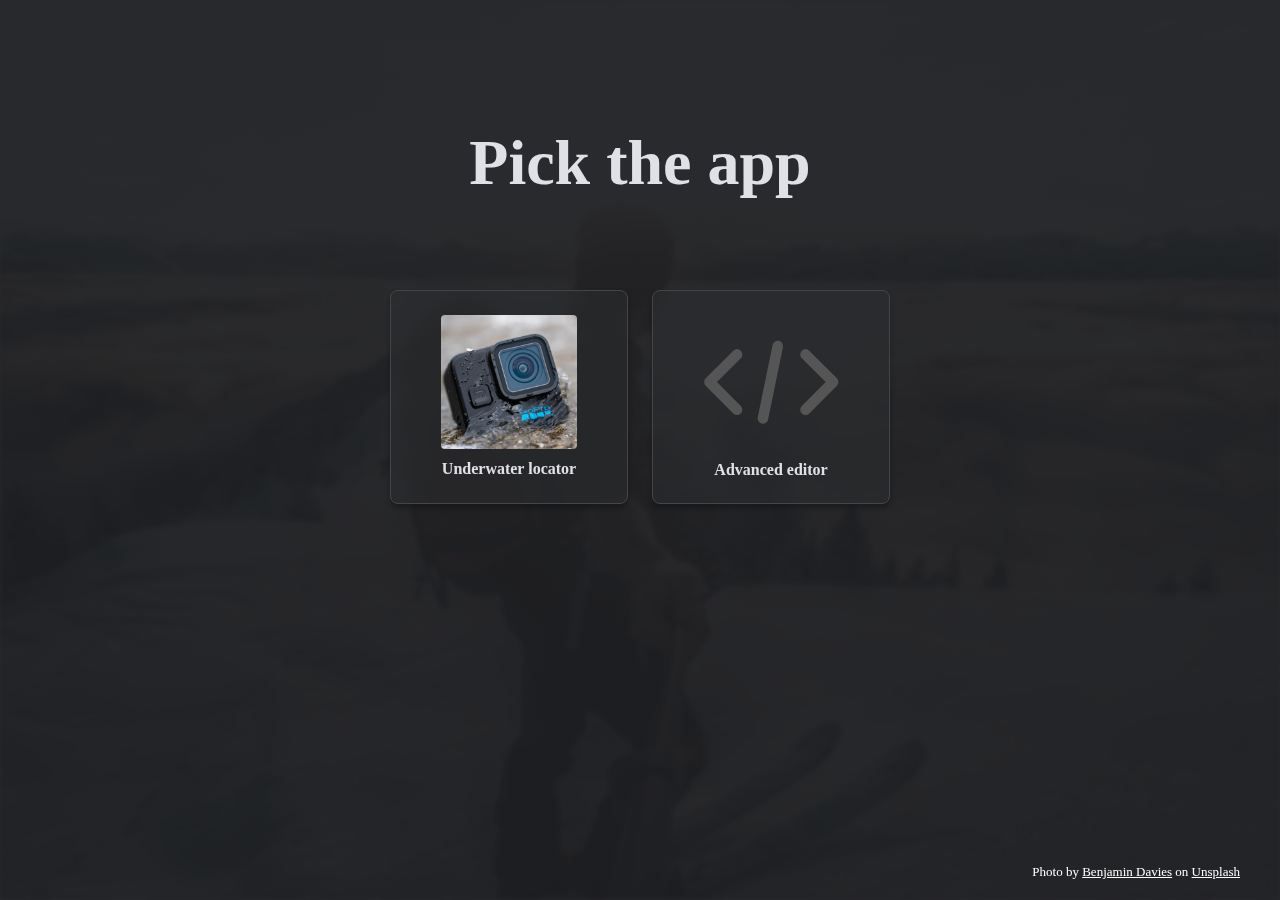
==== tools.html @ 9b53611e "first commit" ====
<!DOCTYPE html>
<!--[if lt IE 7]>      <html class="no-js lt-ie9 lt-ie8 lt-ie7"> <![endif]-->
<!--[if IE 7]>         <html class="no-js lt-ie9 lt-ie8"> <![endif]-->
<!--[if IE 8]>         <html class="no-js lt-ie9"> <![endif]-->
<!--[if gt IE 8]>      <html class="no-js"> <!--<![endif]-->
<html>
    <head>
        <meta charset="utf-8">
        <meta http-equiv="X-UA-Compatible" content="IE=edge">
        <title>Gopro Guardian</title>
        <meta name="description" content="">
        <meta name="viewport" content="width=device-width, initial-scale=1">
        <link rel="stylesheet" href="css/tools.css">
        <link rel="stylesheet" href="css/universial.css">
    </head>
    <body>
        <!--[if lt IE 7]>
            <p class="browsehappy">You are using an <strong>outdated</strong> browser. Please <a href="#">upgrade your browser</a> to improve your experience.</p>
        <![endif]-->
        <div style="flex-direction: column; margin: 10% 0; gap: 90px;" class="flex">
            <h1>Pick the app</h1>
            <div class="flex gap-24 wrap" style="justify-content: center; max-width: 1000px;">
                <div class="app" onclick="location.href='/water.html'">
                    <img src="imgs/DJI-Hero-11-Mini-11.png" alt="water locator">
                    <p class="ui-h2" style="color: var(--gray-12); width: max-content;">Underwater locator</p>
                </div>
                <div class="app" onclick="location.href='/editor.html'">
                    <img src="imgs/code-1970468.svg" alt="water locator">
                    <p class="ui-h2" style="color: var(--gray-12); width: max-content;">Advanced editor</p>
                </div>
            </div>
        </div>
        <div class="ui-default credit">
            Photo by <a href="https://unsplash.com/@bendavisual?utm_source=unsplash&utm_medium=referral&utm_content=creditCopyText">Benjamin Davies</a> on <a href="https://unsplash.com/photos/mqN-EV9rNlY?utm_source=unsplash&utm_medium=referral&utm_content=creditCopyText">Unsplash</a>
        </div>
    </body>
</html>
---- css/tools.css ----
body::before {
    content: "";
    position: fixed;
    top: 0;
    left: 0;
    width: 100%;
    height: 100%;
    background-image: linear-gradient(rgba(30, 31, 34, 0.95), rgba(30, 31, 34, 0.95)), url(/imgs/ski.png);
    background-position: center center;
    background-repeat: no-repeat;
    background-size: cover;
    filter: blur(2.5px);
    z-index: -1;
}

body {
    background-color: rgba(30, 31, 34, 0.95);
    color: white;
}

a {
    color: white;
}

.app {
    box-sizing: border-box;
    display: flex;
    flex-direction: column;
    justify-content: center;
    align-items: center;
    padding: 24px 48px;
    gap: 10px;

    width: 238px;
    height: 214px;

    background: rgba(43, 45, 48, 0.5);
    border: 1px solid #43454A;
    box-shadow: 0px 4px 4px rgba(0, 0, 0, 0.25);
    backdrop-filter: blur(7.5px);
    border-radius: 8px;
    cursor: pointer;
    transition: scale 0.25s ease-in-out;
}

.app:hover {
    scale: 1.1;
}

.app img {
    width: 136px;
    height: 136px;
    border-radius: 4px;
    object-fit: cover;
}

.credit {
    position: fixed;
    right: 40px;
    bottom: 20px;
    margin: 0;
}
---- css/universial.css ----
/* colors */
:root {
    --gray-12: #DFE1E6;
    --gray-10: #B4B8BF;
    --gray-3: #393B40;
    --gray-5: #4E5157;
    --blue-6: #3574F0;
    --link: #548af7;
}

/* margin */
.m-auto {
    margin: auto;
}

/* flex */
.flex {
    display: flex;
    align-items: center;
}

.gap-24 {
    gap: 24px;
}

.wrap {
    flex-wrap: wrap;
}

h1 {
    margin: 0;
    padding: 0;
    border: 0;
    outline: 0;
    font-weight: 600;
    font-style: normal;
    font-size: 64px;
    font-family: 'Inter';
    vertical-align: baseline;
    color: var(--gray-12);
    text-align: center;
}

p {
    margin: 0;
}

.ui-default {
    font-family: 'Inter';
    font-style: normal;
    font-weight: 500;
    font-size: 13px;
    line-height: 16px;
}

.ui-default-semibold {
    font-family: 'Inter';
    font-style: normal;
    font-weight: 600;
    font-size: 13px;
    line-height: 16px;
}

.ui-h2 {
    font-family: 'Inter';
    font-style: normal;
    font-weight: 600;
    font-size: 16px;
    line-height: 20px;
}

.ui-medium-semibold {
    font-family: 'Inter';
    font-style: normal;
    font-weight: 600;
    font-size: 12px;
    line-height: 16px;
}

.button {
    border-radius: 4px;
    width: 72px;
    height: 28px;
    display: flex;
    justify-content: center;
    align-items: center;
    background-color: var(--gray-5);
}
.button.outline {
    background-color: transparent;
    box-shadow: inset 0px 0px 0px 1px #4E5157;
}
.button.solid {
    background-color: var(--blue-6);
}
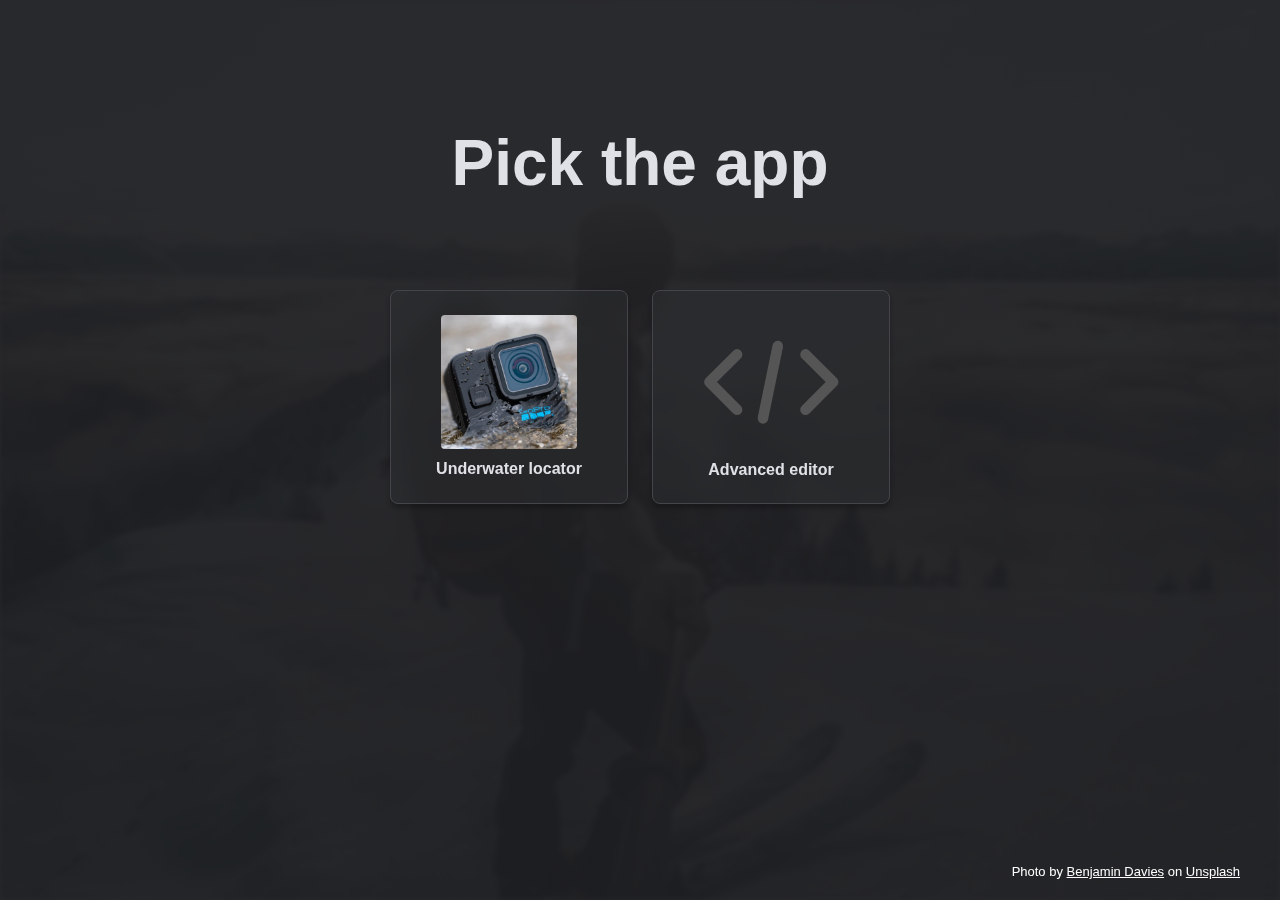
==== commit 1bedccd9: "linkes between pages" ====
--- a/tools.html
+++ b/tools.html
@@ -14,17 +14,20 @@
         <link rel="stylesheet" href="css/universial.css">
     </head>
     <body>
+        <script>
+            const camera = new URLSearchParams(window.location.search).get('camera');
+        </script>
         <!--[if lt IE 7]>
             <p class="browsehappy">You are using an <strong>outdated</strong> browser. Please <a href="#">upgrade your browser</a> to improve your experience.</p>
         <![endif]-->
         <div style="flex-direction: column; margin: 10% 0; gap: 90px;" class="flex">
             <h1>Pick the app</h1>
             <div class="flex gap-24 wrap" style="justify-content: center; max-width: 1000px;">
-                <div class="app" onclick="location.href='/water.html'">
+                <div class="app" onclick="location.href=`/water.html?camera=${camera}`">
                     <img src="imgs/DJI-Hero-11-Mini-11.png" alt="water locator">
                     <p class="ui-h2" style="color: var(--gray-12); width: max-content;">Underwater locator</p>
                 </div>
-                <div class="app" onclick="location.href='/editor.html'">
+                <div class="app" onclick="location.href=`/editor.html?camera=${camera}`">
                     <img src="imgs/code-1970468.svg" alt="water locator">
                     <p class="ui-h2" style="color: var(--gray-12); width: max-content;">Advanced editor</p>
                 </div>
--- a/css/universial.css
+++ b/css/universial.css
@@ -2,9 +2,13 @@
 :root {
     --gray-12: #DFE1E6;
     --gray-10: #B4B8BF;
+    --gray-7: #6F737A;
+    --gray-5: #4E5157;
+    --gray-4: #43454A;
     --gray-3: #393B40;
-    --gray-5: #4E5157;
+    --gray-2: #2B2D30;
     --blue-6: #3574F0;
+    --blue-5: #366ACF;
     --link: #548af7;
 }
 
@@ -35,7 +39,7 @@
     font-weight: 600;
     font-style: normal;
     font-size: 64px;
-    font-family: 'Inter';
+    font-family: 'Inter', sans-serif;
     vertical-align: baseline;
     color: var(--gray-12);
     text-align: center;
@@ -46,7 +50,7 @@
 }
 
 .ui-default {
-    font-family: 'Inter';
+    font-family: 'Inter', sans-serif;
     font-style: normal;
     font-weight: 500;
     font-size: 13px;
@@ -54,7 +58,7 @@
 }
 
 .ui-default-semibold {
-    font-family: 'Inter';
+    font-family: 'Inter', sans-serif;
     font-style: normal;
     font-weight: 600;
     font-size: 13px;
@@ -62,7 +66,7 @@
 }
 
 .ui-h2 {
-    font-family: 'Inter';
+    font-family: 'Inter', sans-serif;
     font-style: normal;
     font-weight: 600;
     font-size: 16px;
@@ -70,7 +74,7 @@
 }
 
 .ui-medium-semibold {
-    font-family: 'Inter';
+    font-family: 'Inter', sans-serif;
     font-style: normal;
     font-weight: 600;
     font-size: 12px;
@@ -84,12 +88,24 @@
     display: flex;
     justify-content: center;
     align-items: center;
-    background-color: var(--gray-5);
+    cursor: pointer;
 }
 .button.outline {
     background-color: transparent;
-    box-shadow: inset 0px 0px 0px 1px #4E5157;
+    box-shadow: inset 0px 0px 0px 1px var(--gray-5);
+}
+.button.outline:hover {
+    box-shadow: inset 0px 0px 0px 1px var(--gray-7);
 }
 .button.solid {
     background-color: var(--blue-6);
+}
+.button.solid:hover {
+    background-color: var(--blue-5);
+}
+.button.gray {
+    background-color: var(--gray-5);
+}
+.button.gray:hover {
+    background-color: var(--gray-4);
 }